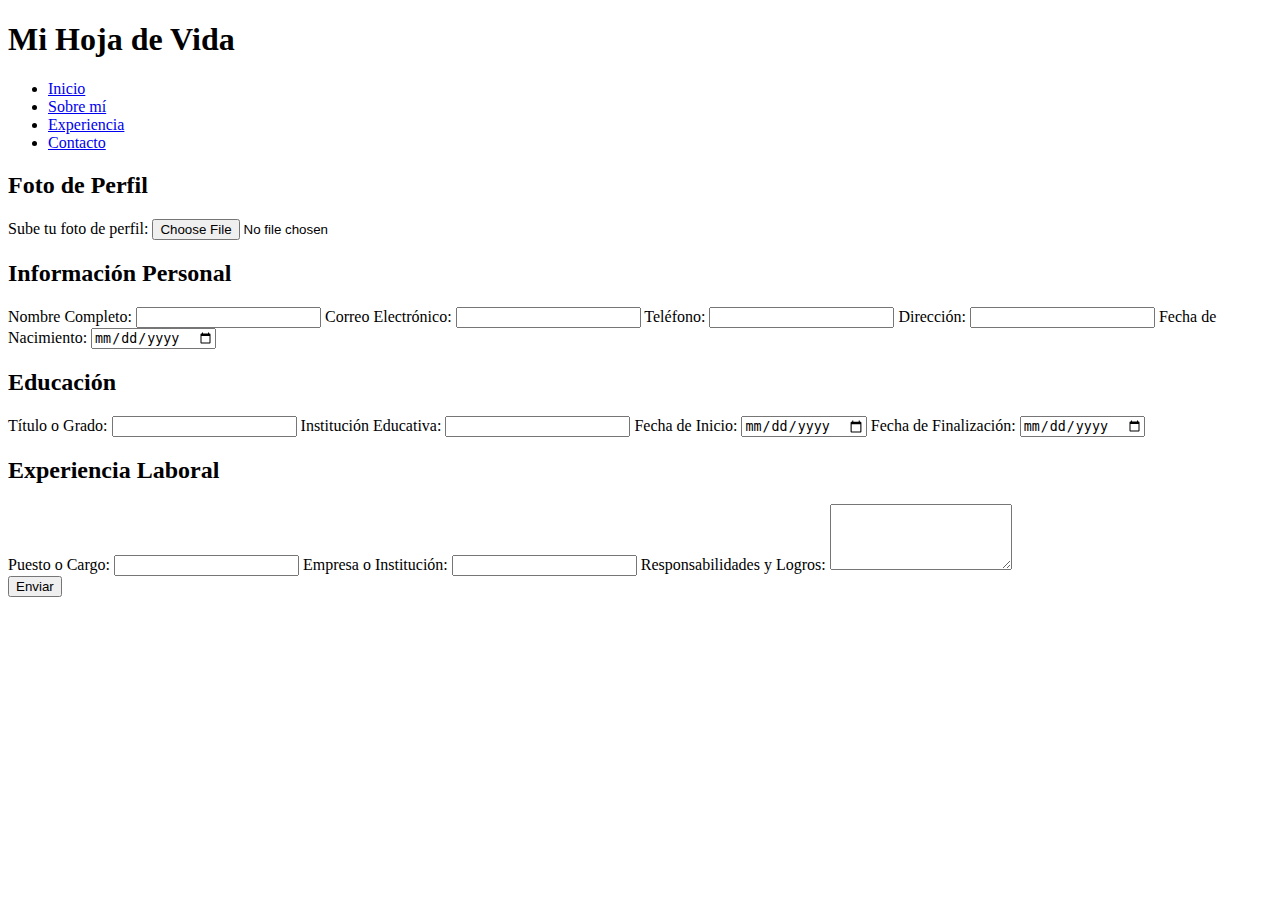
==== htmls/formpeople.html @ db366a60 "kev" ====
<!DOCTYPE html>
<html lang="es">
<head>
    <meta charset="UTF-8">
    <meta name="viewport" content="width=device-width, initial-scale=1.0">
    <title>Hoja de Vida</title>
    <link rel="stylesheet" href="formstyles.css">
</head>
<body>
    <header>
        <h1 class="titulo">Mi Hoja de Vida</h1>
        <nav class="navbar">
            <ul>
                <li><a href="#">Inicio</a></li>
                <li><a href="#">Sobre mí</a></li>
                <li><a href="#">Experiencia</a></li>
                <li><a href="#">Contacto</a></li>
            </ul>
        </nav>
    </header>
    
    <main>
        <form action="#" method="post" class="formulario-hoja-vida" enctype="multipart/form-data">
            <section class="foto-perfil">
                <h2>Foto de Perfil</h2>
                <label for="foto">Sube tu foto de perfil:</label>
                <input type="file" id="foto" name="foto" accept="image/*">
            </section>

            <section>
                <h2>Información Personal</h2>
                <label for="nombre">Nombre Completo:</label>
                <input type="text" id="nombre" name="nombre" required>

                <label for="email">Correo Electrónico:</label>
                <input type="email" id="email" name="email" required>

                <label for="telefono">Teléfono:</label>
                <input type="tel" id="telefono" name="telefono" required>

                <label for="direccion">Dirección:</label>
                <input type="text" id="direccion" name="direccion">

                <label for="fecha-nacimiento">Fecha de Nacimiento:</label>
                <input type="date" id="fecha-nacimiento" name="fecha-nacimiento">
            </section>

            <section>
                <h2>Educación</h2>
                <label for="titulo">Título o Grado:</label>
                <input type="text" id="titulo" name="titulo" required>

                <label for="institucion">Institución Educativa:</label>
                <input type="text" id="institucion" name="institucion" required>

                <label for="fecha-inicio">Fecha de Inicio:</label>
                <input type="date" id="fecha-inicio" name="fecha-inicio" required>

                <label for="fecha-fin">Fecha de Finalización:</label>
                <input type="date" id="fecha-fin" name="fecha-fin" required>
            </section>

            <section>
                <h2>Experiencia Laboral</h2>
                <label for="puesto">Puesto o Cargo:</label>
                <input type="text" id="puesto" name="puesto" required>

                <label for="empresa">Empresa o Institución:</label>
                <input type="text" id="empresa" name="empresa" required>

                <label for="descripcion">Responsabilidades y Logros:</label>
                <textarea id="descripcion" name="descripcion" rows="4" required></textarea>
            </section>

            <button type="submit">Enviar</button>
        </form>
    </main>
</body>
</html>
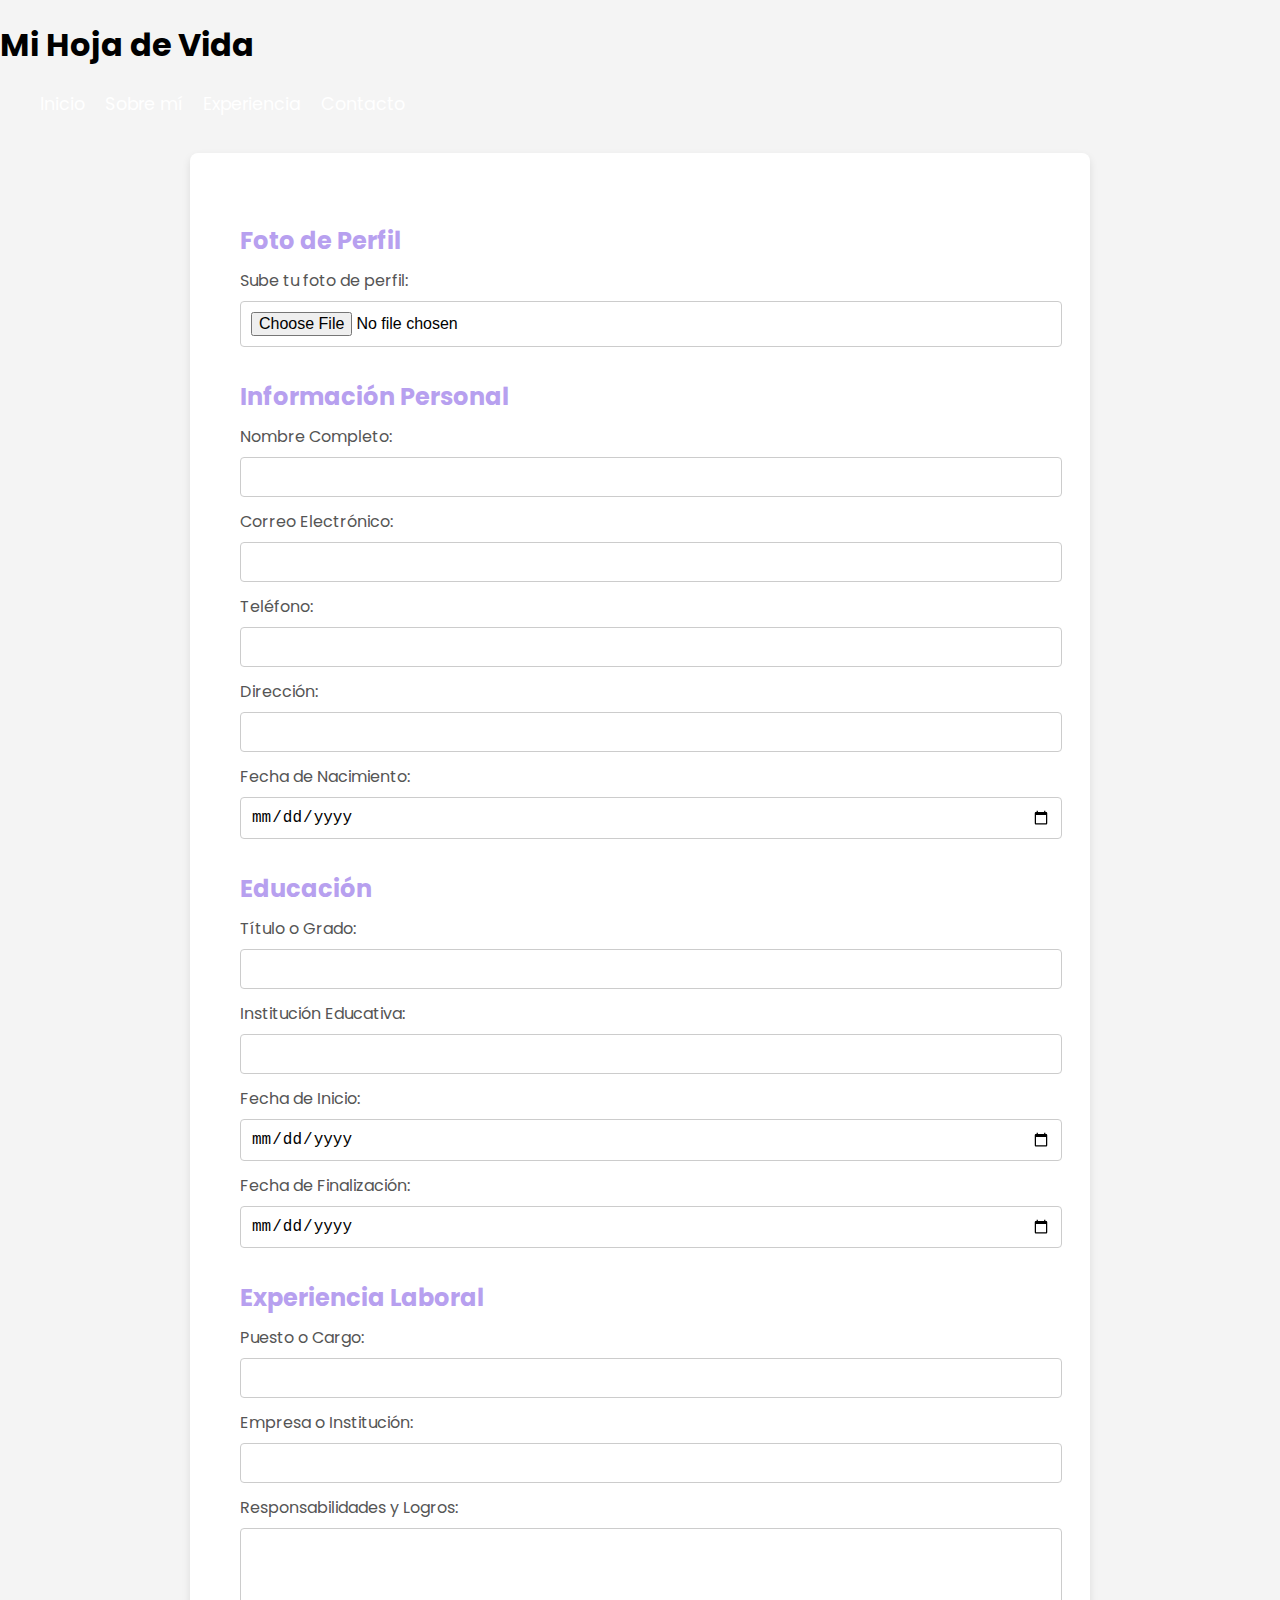
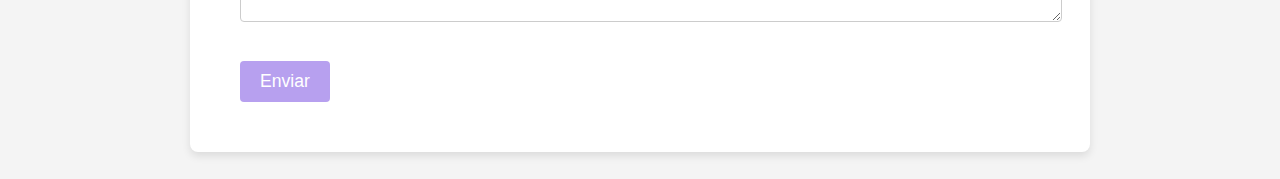
==== commit b64ee7db: "formulario de kevin que no supo hacer commit" ====
--- a/htmls/formpeople.html
+++ b/htmls/formpeople.html
@@ -1,79 +1,95 @@
 <!DOCTYPE html>
 <html lang="es">
-<head>
-    <meta charset="UTF-8">
-    <meta name="viewport" content="width=device-width, initial-scale=1.0">
+  <head>
+    <meta charset="UTF-8" />
+    <meta name="viewport" content="width=device-width, initial-scale=1.0" />
     <title>Hoja de Vida</title>
-    <link rel="stylesheet" href="formstyles.css">
-</head>
-<body>
+    <link rel="stylesheet" href="/estilos/formstyles.css" />
+    <link rel="preconnect" href="https://fonts.googleapis.com" />
+    <link rel="preconnect" href="https://fonts.gstatic.com" crossorigin />
+    <link
+      href="https://fonts.googleapis.com/css2?family=Noto+Sans+Hebrew:wght@100..900&family=Noto+Sans:ital,wght@0,100..900;1,100..900&family=Poppins:ital,wght@0,100;0,200;0,300;0,400;0,500;0,600;0,700;0,800;0,900;1,100;1,200;1,300;1,400;1,500;1,600;1,700;1,800;1,900&display=swap"
+      rel="stylesheet"
+    />
+  </head>
+  <body>
     <header>
-        <h1 class="titulo">Mi Hoja de Vida</h1>
-        <nav class="navbar">
-            <ul>
-                <li><a href="#">Inicio</a></li>
-                <li><a href="#">Sobre mí</a></li>
-                <li><a href="#">Experiencia</a></li>
-                <li><a href="#">Contacto</a></li>
-            </ul>
-        </nav>
+      <h1 class="titulo">Mi Hoja de Vida</h1>
+      <nav class="navbar">
+        <ul>
+          <li><a href="#">Inicio</a></li>
+          <li><a href="#">Sobre mí</a></li>
+          <li><a href="#">Experiencia</a></li>
+          <li><a href="#">Contacto</a></li>
+        </ul>
+      </nav>
     </header>
-    
+
     <main>
-        <form action="#" method="post" class="formulario-hoja-vida" enctype="multipart/form-data">
-            <section class="foto-perfil">
-                <h2>Foto de Perfil</h2>
-                <label for="foto">Sube tu foto de perfil:</label>
-                <input type="file" id="foto" name="foto" accept="image/*">
-            </section>
+      <form
+        action="#"
+        method="post"
+        class="formulario-hoja-vida"
+        enctype="multipart/form-data"
+      >
+        <section class="foto-perfil">
+          <h2>Foto de Perfil</h2>
+          <label for="foto">Sube tu foto de perfil:</label>
+          <input type="file" id="foto" name="foto" accept="image/*" />
+        </section>
 
-            <section>
-                <h2>Información Personal</h2>
-                <label for="nombre">Nombre Completo:</label>
-                <input type="text" id="nombre" name="nombre" required>
+        <section>
+          <h2>Información Personal</h2>
+          <label for="nombre">Nombre Completo:</label>
+          <input type="text" id="nombre" name="nombre" required />
 
-                <label for="email">Correo Electrónico:</label>
-                <input type="email" id="email" name="email" required>
+          <label for="email">Correo Electrónico:</label>
+          <input type="email" id="email" name="email" required />
 
-                <label for="telefono">Teléfono:</label>
-                <input type="tel" id="telefono" name="telefono" required>
+          <label for="telefono">Teléfono:</label>
+          <input type="tel" id="telefono" name="telefono" required />
 
-                <label for="direccion">Dirección:</label>
-                <input type="text" id="direccion" name="direccion">
+          <label for="direccion">Dirección:</label>
+          <input type="text" id="direccion" name="direccion" />
 
-                <label for="fecha-nacimiento">Fecha de Nacimiento:</label>
-                <input type="date" id="fecha-nacimiento" name="fecha-nacimiento">
-            </section>
+          <label for="fecha-nacimiento">Fecha de Nacimiento:</label>
+          <input type="date" id="fecha-nacimiento" name="fecha-nacimiento" />
+        </section>
 
-            <section>
-                <h2>Educación</h2>
-                <label for="titulo">Título o Grado:</label>
-                <input type="text" id="titulo" name="titulo" required>
+        <section>
+          <h2>Educación</h2>
+          <label for="titulo">Título o Grado:</label>
+          <input type="text" id="titulo" name="titulo" required />
 
-                <label for="institucion">Institución Educativa:</label>
-                <input type="text" id="institucion" name="institucion" required>
+          <label for="institucion">Institución Educativa:</label>
+          <input type="text" id="institucion" name="institucion" required />
 
-                <label for="fecha-inicio">Fecha de Inicio:</label>
-                <input type="date" id="fecha-inicio" name="fecha-inicio" required>
+          <label for="fecha-inicio">Fecha de Inicio:</label>
+          <input type="date" id="fecha-inicio" name="fecha-inicio" required />
 
-                <label for="fecha-fin">Fecha de Finalización:</label>
-                <input type="date" id="fecha-fin" name="fecha-fin" required>
-            </section>
+          <label for="fecha-fin">Fecha de Finalización:</label>
+          <input type="date" id="fecha-fin" name="fecha-fin" required />
+        </section>
 
-            <section>
-                <h2>Experiencia Laboral</h2>
-                <label for="puesto">Puesto o Cargo:</label>
-                <input type="text" id="puesto" name="puesto" required>
+        <section>
+          <h2>Experiencia Laboral</h2>
+          <label for="puesto">Puesto o Cargo:</label>
+          <input type="text" id="puesto" name="puesto" required />
 
-                <label for="empresa">Empresa o Institución:</label>
-                <input type="text" id="empresa" name="empresa" required>
+          <label for="empresa">Empresa o Institución:</label>
+          <input type="text" id="empresa" name="empresa" required />
 
-                <label for="descripcion">Responsabilidades y Logros:</label>
-                <textarea id="descripcion" name="descripcion" rows="4" required></textarea>
-            </section>
+          <label for="descripcion">Responsabilidades y Logros:</label>
+          <textarea
+            id="descripcion"
+            name="descripcion"
+            rows="4"
+            required
+          ></textarea>
+        </section>
 
-            <button type="submit">Enviar</button>
-        </form>
+        <button type="submit">Enviar</button>
+      </form>
     </main>
-</body>
+  </body>
 </html>
--- a/estilos/formstyles.css
+++ b/estilos/formstyles.css
@@ -0,0 +1,150 @@
+/* Reset de estilo */
+
+
+/* Estilos para el cuerpo */
+body {
+    margin: 0;
+    font-family: "Poppins", sans-serif;
+    background-color: #f4f4f4;
+}
+
+/* Estilos del header */
+.header { 
+    grid-area: header;
+    display: flex;
+    justify-content: space-between;
+    align-items: center;
+    margin: 0 auto;
+    padding-left: 40px;
+    padding-right: 40px;
+}
+
+.title-navBar{
+    font-family: "Noto Sans Hebrew", sans-serif;
+    color: #B7A0EF;
+    font-size: 18px;
+    font-weight: bold;
+}
+.menu-NavBar{
+    list-style: none;
+    display: flex;
+    padding: 0;
+    gap: 30px;
+    font-family: "Noto Sans", sans-serif;
+}
+
+.titulo {
+    font-size: 2rem;
+}
+
+.navbar ul {
+    list-style-type: none;
+    display: flex;
+}
+
+.navbar ul li {
+    margin-right: 20px;
+}
+
+.navbar ul li a {
+    text-decoration: none;
+    color: white;
+    font-size: 1.1rem;
+}
+
+.navbar ul li a:hover {
+    text-decoration: underline;
+}
+
+
+main {
+    padding: 20px;
+}
+
+.formulario-hoja-vida {
+    max-width: 800px;
+    margin: 0 auto;
+    background-color: rgb(255, 255, 255);
+    padding: 50px;
+    border-radius: 8px;
+    box-shadow: 0 4px 8px rgba(0, 0, 0, 0.1);
+}
+
+section {
+    margin-bottom: 20px;
+}
+
+h2 {
+    font-size: 1.5rem;
+    margin-bottom: 10px;
+    color: #B7A0EF;
+}
+
+label {
+    display: block;
+    margin-bottom: 8px;
+    color: #555;
+}
+
+input[type="text"],
+input[type="email"],
+input[type="tel"],
+input[type="date"],
+textarea,
+input[type="file"] {
+    width: 100%;
+    padding: 10px;
+    margin-bottom: 12px;
+    border: 1px solid #ccc;
+    border-radius: 4px;
+    font-size: 1rem;
+}
+.file-upload {
+    position: relative;
+    display: inline-block;
+    width: 200px;
+    height: 50px;
+    border: 2px solid #007bff;
+    border-radius: 8px;
+    background-color: #f0f8ff;
+    text-align: center;
+    font-family: Arial, sans-serif;
+    font-size: 16px;
+    color: #007bff;
+    cursor: pointer;
+    padding: 10px;
+  }
+
+    /* Ocultamos el input de tipo file */
+    .file-upload input[type="file"] {
+      display: none;
+    }
+
+    /* Estilo para el texto dentro del contenedor */
+    .file-upload span {
+      display: block;
+      line-height: 30px;
+    }
+
+    /* Efecto al pasar el mouse por encima */
+    .file-upload:hover {
+      background-color: #007bff;
+      color: white;
+      border-color: #0056b3;
+    }
+button {
+    background-color: #B7A0EF;
+    color: white;
+    border: none;
+    padding: 10px 20px;
+    border-radius: 4px;
+    font-size: 1.1rem;
+    cursor: pointer;
+    
+}
+
+button:hover {
+    background-color: #555;
+}
+
+
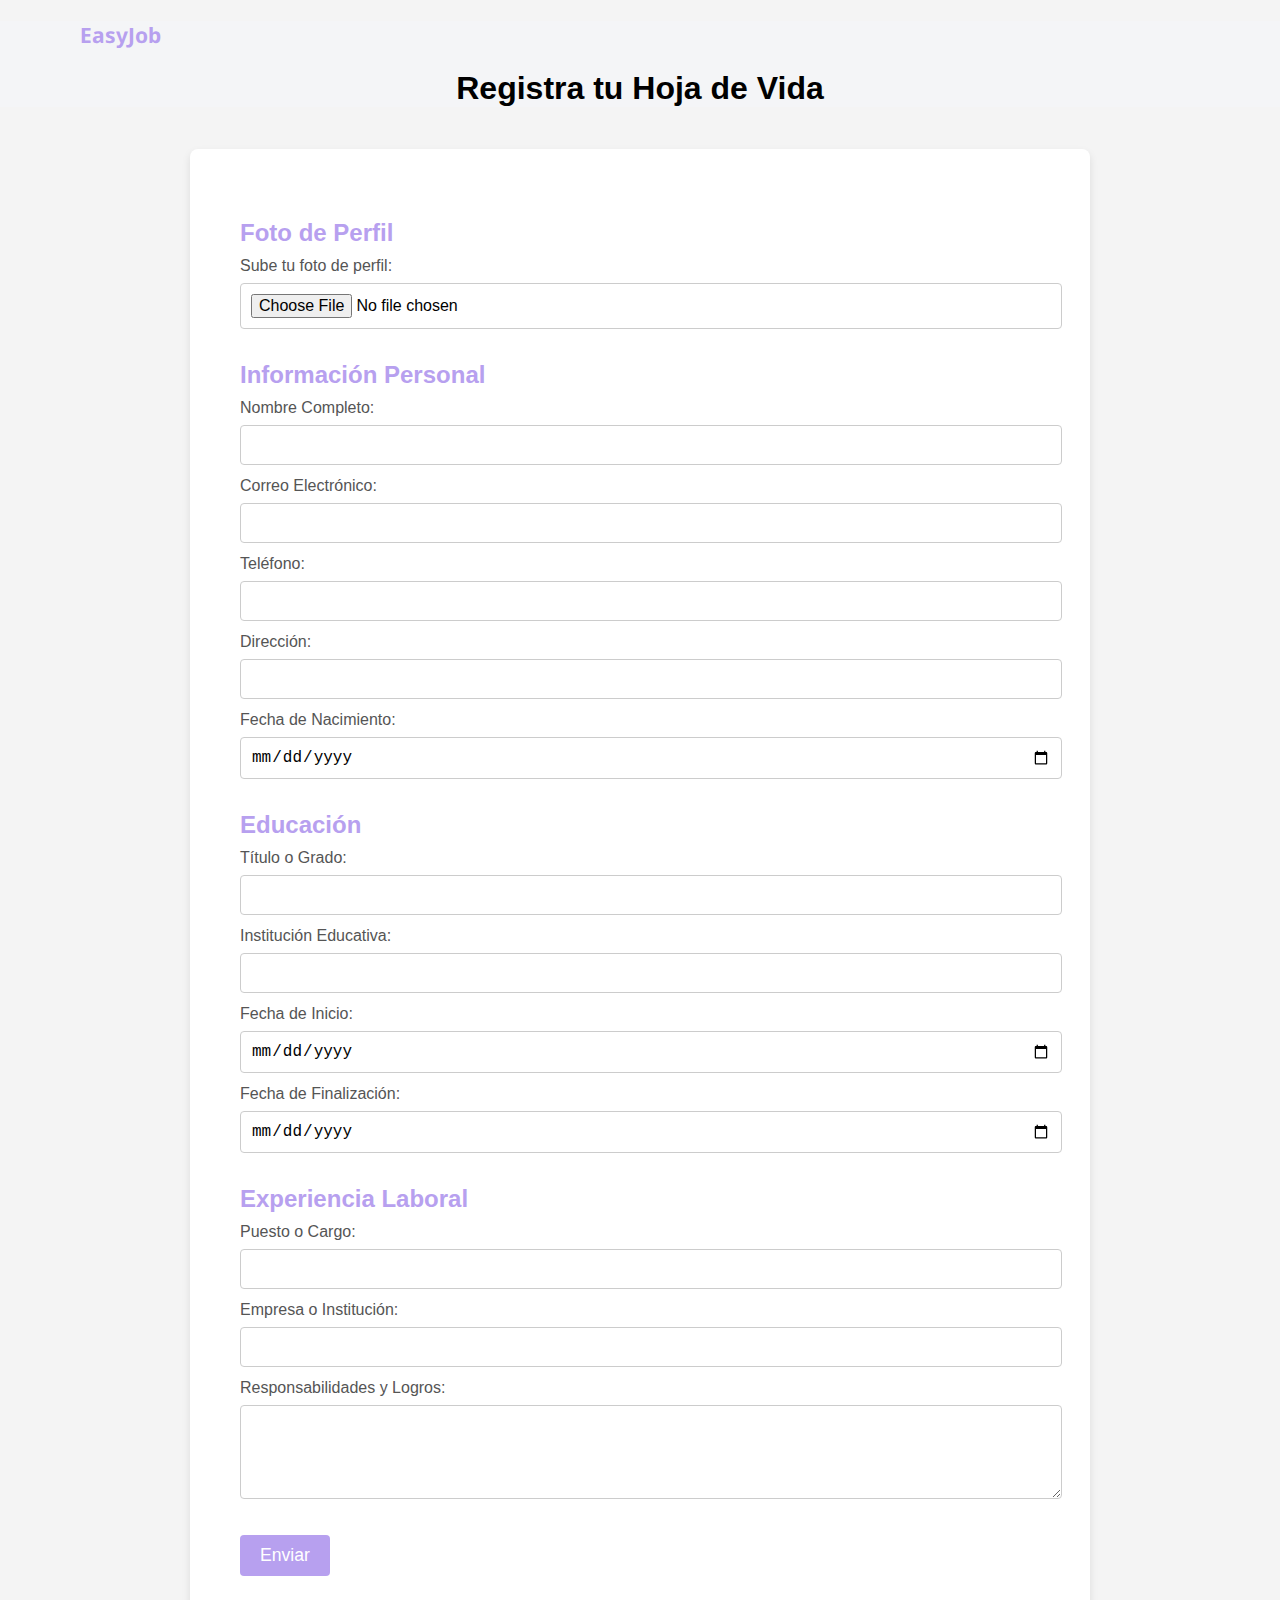
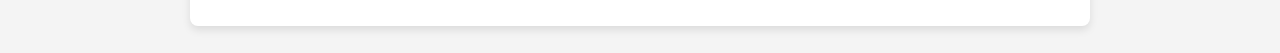
==== commit 845570cd: "arreglo de forumularios" ====
--- a/htmls/formpeople.html
+++ b/htmls/formpeople.html
@@ -14,15 +14,10 @@
   </head>
   <body>
     <header>
-      <h1 class="titulo">Mi Hoja de Vida</h1>
-      <nav class="navbar">
-        <ul>
-          <li><a href="#">Inicio</a></li>
-          <li><a href="#">Sobre mí</a></li>
-          <li><a href="#">Experiencia</a></li>
-          <li><a href="#">Contacto</a></li>
-        </ul>
-      </nav>
+      <div class="title-navBar">
+        <h3>EasyJob</h3>
+      </div>
+      <h1 class="titulo">Registra tu Hoja de Vida</h1>
     </header>
 
     <main>
@@ -91,5 +86,6 @@
         <button type="submit">Enviar</button>
       </form>
     </main>
+    <script src="/scripts/script.js"></script>
   </body>
 </html>
--- a/estilos/formstyles.css
+++ b/estilos/formstyles.css
@@ -1,22 +1,19 @@
-/* Reset de estilo */
 
-
-/* Estilos para el cuerpo */
 body {
     margin: 0;
-    font-family: "Poppins", sans-serif;
+    font-family: Arial, sans-serif;
     background-color: #f4f4f4;
 }
 
 /* Estilos del header */
-.header { 
+header { 
     grid-area: header;
-    display: flex;
-    justify-content: space-between;
-    align-items: center;
     margin: 0 auto;
     padding-left: 40px;
     padding-right: 40px;
+    background-color: #F4F5F7;
+    text-align: center;
+    font-weight: bold;
 }
 
 .title-navBar{
@@ -24,6 +21,8 @@
     color: #B7A0EF;
     font-size: 18px;
     font-weight: bold;
+    text-align: left;
+    padding-left: 40px;
 }
 .menu-NavBar{
     list-style: none;
@@ -36,6 +35,7 @@
 .titulo {
     font-size: 2rem;
 }
+
 
 .navbar ul {
     list-style-type: none;
@@ -56,7 +56,46 @@
     text-decoration: underline;
 }
 
+.title-navBar{
+    font-family: "Noto Sans Hebrew", sans-serif;
+    color: #B7A0EF;
+    font-size: 18px;
+    font-weight: bold;
+}
 
+.menu-NavBar{
+    list-style: none;
+    display: flex;
+    padding: 0;
+    gap: 30px;
+    font-family: "Noto Sans", sans-serif;
+}
+
+.navBar-right .menu-NavBar li a {
+    text-decoration: none;
+    border-radius: 8px;
+    font-size: 16px;
+    font-weight: bold;
+}
+
+.navBar-right .menu-NavBar li:first-child a {
+    color: black;
+}
+
+.navBar-right .menu-NavBar li:first-child a:hover {
+    color: #B7A0EF; 
+}
+  
+.navBar-right .menu-NavBar li:last-child a {
+    background-color: #B7A0EF; 
+    color: white;
+    padding: 10px 20px;
+}
+
+.navBar-right .menu-NavBar li:last-child a:hover {
+    background-color: #425E8C; 
+    color: white;
+}
 main {
     padding: 20px;
 }
